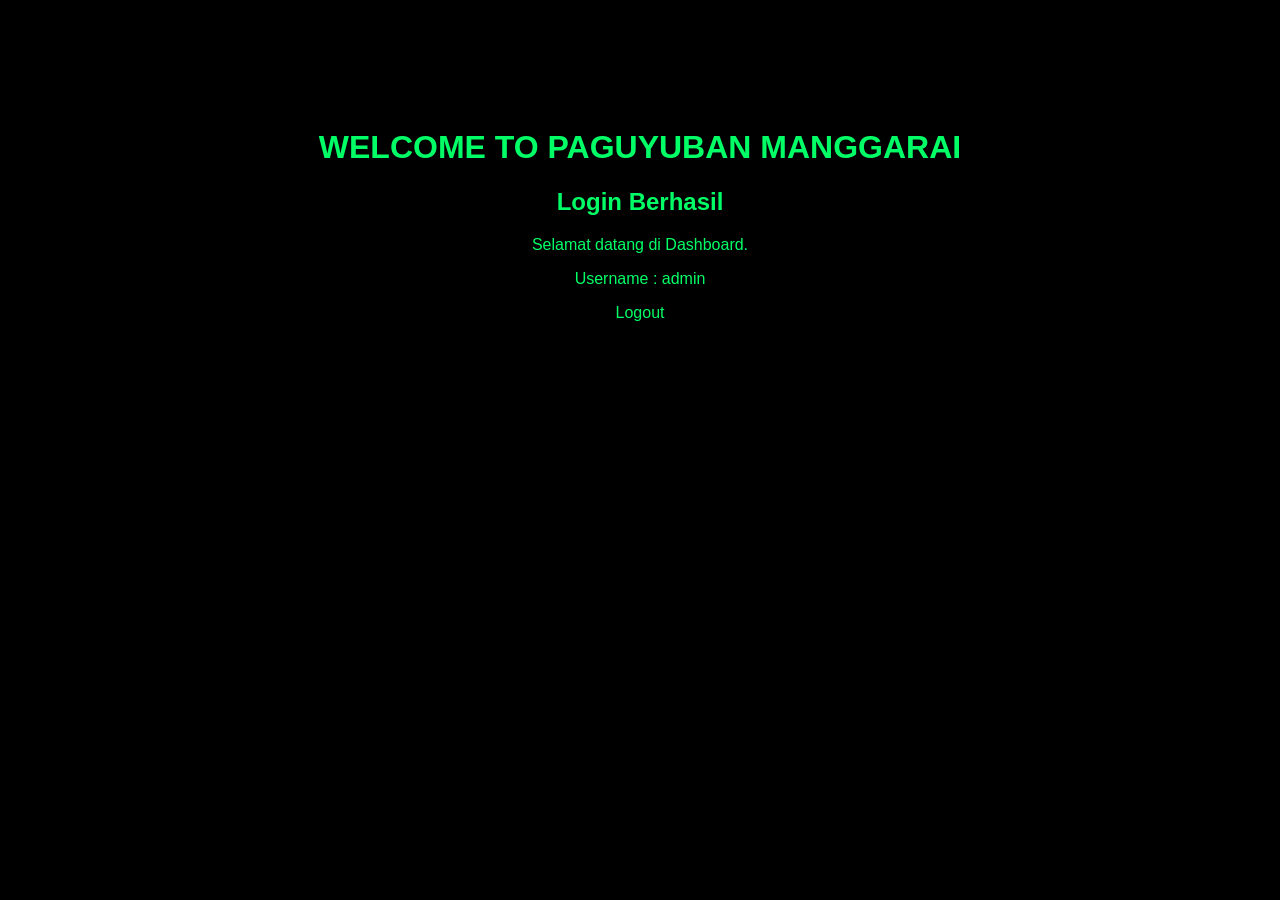
==== dashboard.html @ ed9c6b28 "dashboard.html Dashboard ini merupakan halaman utama setelah pengguna berhasil login ke sistem. Tamp" ====
<!DOCTYPE html>
<html lang="id">
<head>
<meta charset="UTF-8">
<title>Dashboard</title>
<style>
body{
background:#000;
color:#00ff66;
font-family:Arial;
text-align:center;
padding-top:100px;
}
a{
color:#00ff66;
text-decoration:none;
}
</style>
</head>
<body>

<h1>WELCOME TO PAGUYUBAN MANGGARAI</h1>

<h2>Login Berhasil</h2>

<p>Selamat datang di Dashboard.</p>

<p>Username : admin</p>

<a href="index.html">Logout</a>

</body>
</html>
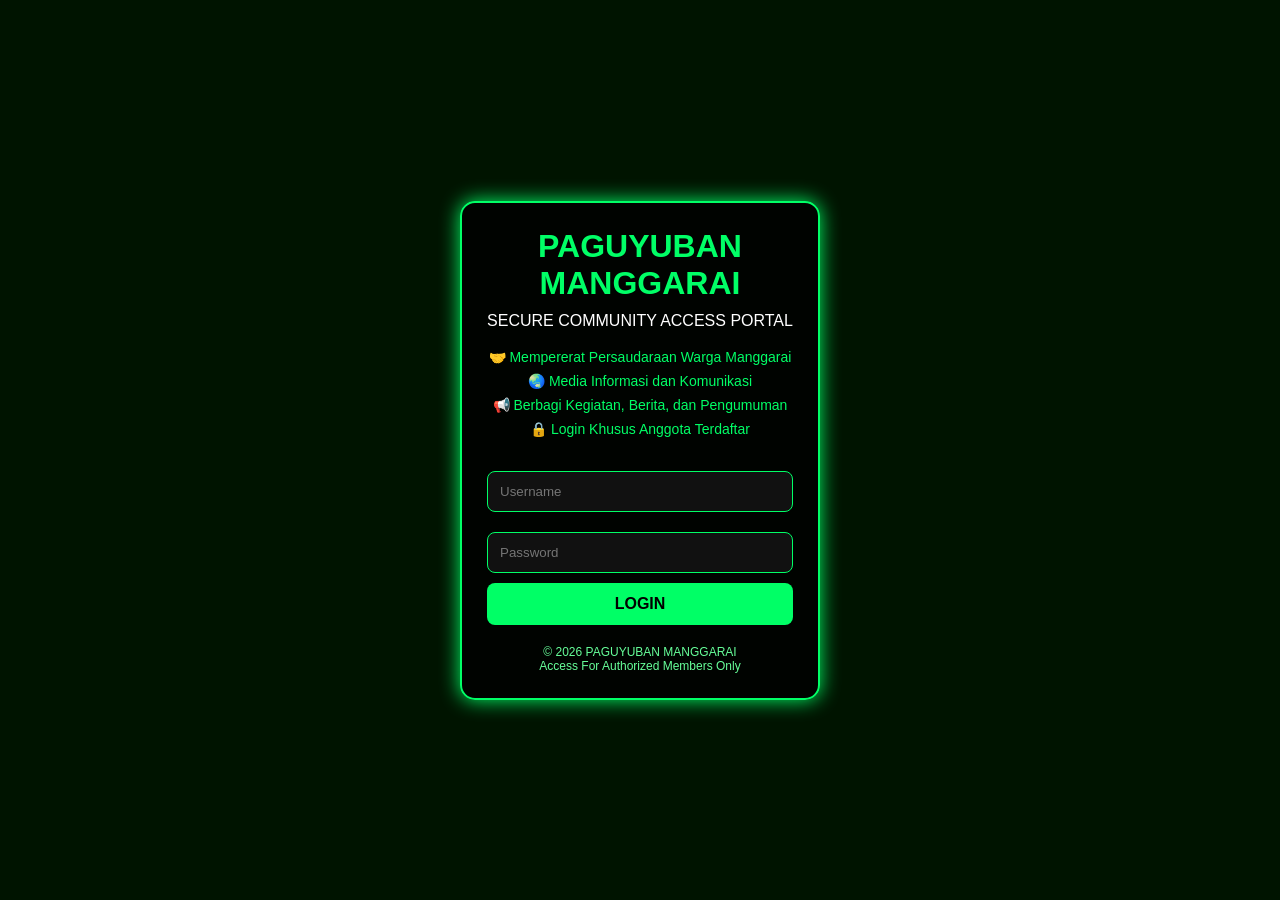
==== commit 9d7ad990: "Update dashboard.html" ====
--- a/dashboard.html
+++ b/dashboard.html
@@ -2,32 +2,57 @@
 <html lang="id">
 <head>
 <meta charset="UTF-8">
-<title>Dashboard</title>
-<style>
-body{
-background:#000;
-color:#00ff66;
-font-family:Arial;
-text-align:center;
-padding-top:100px;
-}
-a{
-color:#00ff66;
-text-decoration:none;
-}
-</style>
+<meta name="viewport" content="width=device-width, initial-scale=1.0">
+<title>Dashboard Paguyuban</title>
+<link rel="stylesheet" href="style.css">
 </head>
+
 <body>
 
-<h1>WELCOME TO PAGUYUBAN MANGGARAI</h1>
+<script src="script.js"></script>
 
-<h2>Login Berhasil</h2>
+<script>
+  cekLogin();
+</script>
 
-<p>Selamat datang di Dashboard.</p>
+<!-- SIDEBAR -->
+<div class="sidebar">
 
-<p>Username : admin</p>
+  <h2>MENU</h2>
 
-<a href="index.html">Logout</a>
+  <a href="#">👤 Anggota</a>
+  <a href="#">📰 Berita</a>
+  <a href="#">🖼️ Galeri</a>
+  <a href="#">📢 Pengumuman</a>
+  <a href="#">⚙️ Pengaturan</a>
+
+  <a href="#" onclick="logout()">🚪 Logout</a>
+
+</div>
+
+<!-- MAIN CONTENT -->
+<div class="main">
+
+  <h1>💀 DASHBOARD SYSTEM ACTIVE</h1>
+
+  <p>Selamat datang di sistem Paguyuban Manggarai</p>
+
+  <div class="card">
+    <h3>Total Anggota</h3>
+    <p>120 User</p>
+  </div>
+
+  <div class="card">
+    <h3>Berita Terbaru</h3>
+    <p>Sistem komunitas berjalan normal</p>
+  </div>
+
+  <div class="card">
+    <h3>Status Sistem</h3>
+    <p>🟢 ONLINE</p>
+  </div>
+
+</div>
 
 </body>
-</html>
+</html>
--- a/style.css
+++ b/style.css
@@ -0,0 +1,84 @@
+*{
+margin:0;
+padding:0;
+box-sizing:border-box;
+font-family:Arial,sans-serif;
+}
+
+body{
+background:#000;
+display:flex;
+justify-content:center;
+align-items:center;
+height:100vh;
+overflow:hidden;
+}
+
+.matrix{
+position:fixed;
+width:100%;
+height:100%;
+background:linear-gradient(rgba(0,255,0,.08),rgba(0,255,0,.08));
+background-color:#000;
+}
+
+.login-box{
+position:relative;
+width:90%;
+max-width:360px;
+background:rgba(0,0,0,.85);
+border:2px solid #00ff66;
+border-radius:15px;
+padding:25px;
+text-align:center;
+box-shadow:0 0 20px #00ff66;
+}
+
+h1{
+color:#00ff66;
+margin-bottom:10px;
+}
+
+.sub{
+color:#fff;
+margin-bottom:15px;
+}
+
+.visi{
+color:#00ff66;
+font-size:14px;
+line-height:24px;
+margin-bottom:20px;
+}
+
+input{
+width:100%;
+padding:12px;
+margin:10px 0;
+background:#111;
+border:1px solid #00ff66;
+border-radius:8px;
+color:#fff;
+}
+
+button{
+width:100%;
+padding:12px;
+background:#00ff66;
+color:#000;
+border:none;
+border-radius:8px;
+font-size:16px;
+font-weight:bold;
+cursor:pointer;
+}
+
+button:hover{
+background:#00cc55;
+}
+
+.footer{
+margin-top:20px;
+color:#66ff99;
+font-size:12px;
+}
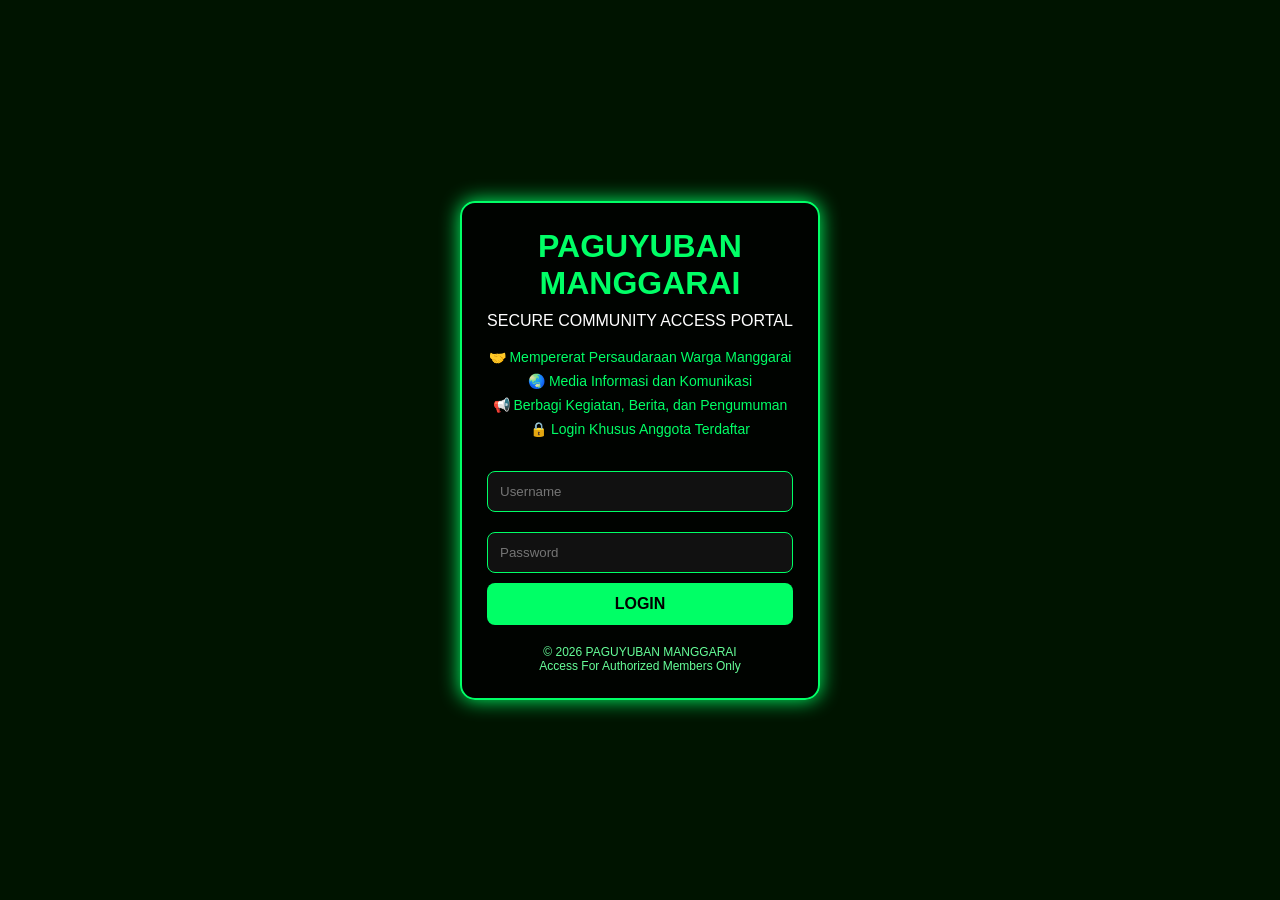
==== commit a5fb821e: "Update dashboard.html" ====
--- a/dashboard.html
+++ b/dashboard.html
@@ -37,6 +37,7 @@
 
   <p>Selamat datang di sistem Paguyuban Manggarai</p>
 
+  <!-- CARD STATISTIK -->
   <div class="card">
     <h3>Total Anggota</h3>
     <p>120 User</p>
@@ -52,7 +53,51 @@
     <p>🟢 ONLINE</p>
   </div>
 
+  <!-- ========================= -->
+  <!-- FORM ANGGOTA (BARU) -->
+  <!-- ========================= -->
+
+  <div class="card">
+
+    <h3>➕ TAMBAH ANGGOTA</h3>
+
+    <input type="text" id="nama" placeholder="Nama">
+
+    <select id="jk">
+      <option value="">Jenis Kelamin</option>
+      <option value="Laki-laki">Laki-laki</option>
+      <option value="Perempuan">Perempuan</option>
+    </select>
+
+    <input type="text" id="statusAnggota" placeholder="Status Anggota">
+    <input type="text" id="code" placeholder="Code Anggota">
+    <input type="text" id="hp" placeholder="No HP">
+    <input type="text" id="divisi" placeholder="PT / Divisi">
+
+    <select id="onoff">
+      <option value="">Status ON/OFF</option>
+      <option value="ON">ON</option>
+      <option value="OFF">OFF</option>
+    </select>
+
+    <button onclick="tambahAnggota()">Simpan</button>
+
+  </div>
+
+  <!-- LIST ANGGOTA -->
+  <div class="card">
+
+    <h3>📋 DAFTAR ANGGOTA</h3>
+
+    <ul id="listAnggota"></ul>
+
+  </div>
+
 </div>
+
+<script>
+  tampilkanAnggota();
+</script>
 
 </body>
 </html>
--- a/style.css
+++ b/style.css
@@ -1,84 +1,134 @@
 *{
-margin:0;
-padding:0;
-box-sizing:border-box;
-font-family:Arial,sans-serif;
+  margin:0;
+  padding:0;
+  box-sizing:border-box;
+  font-family:Arial,sans-serif;
 }
 
 body{
-background:#000;
-display:flex;
-justify-content:center;
-align-items:center;
-height:100vh;
-overflow:hidden;
+  background:#000;
+  display:flex;
+  justify-content:center;
+  align-items:center;
+  height:100vh;
+  overflow:hidden;
 }
 
+/* MATRIX BACKGROUND */
 .matrix{
-position:fixed;
-width:100%;
-height:100%;
-background:linear-gradient(rgba(0,255,0,.08),rgba(0,255,0,.08));
-background-color:#000;
+  position:fixed;
+  width:100%;
+  height:100%;
+  background:linear-gradient(rgba(0,255,0,.08),rgba(0,255,0,.08));
+  background-color:#000;
+  z-index:-1;
 }
 
+/* LOGIN BOX */
 .login-box{
-position:relative;
-width:90%;
-max-width:360px;
-background:rgba(0,0,0,.85);
-border:2px solid #00ff66;
-border-radius:15px;
-padding:25px;
-text-align:center;
-box-shadow:0 0 20px #00ff66;
+  position:relative;
+  width:90%;
+  max-width:360px;
+  background:rgba(0,0,0,.85);
+  border:2px solid #00ff66;
+  border-radius:15px;
+  padding:25px;
+  text-align:center;
+  box-shadow:0 0 20px #00ff66;
 }
 
 h1{
-color:#00ff66;
-margin-bottom:10px;
+  color:#00ff66;
+  margin-bottom:10px;
 }
 
 .sub{
-color:#fff;
-margin-bottom:15px;
+  color:#fff;
+  margin-bottom:15px;
 }
 
 .visi{
-color:#00ff66;
-font-size:14px;
-line-height:24px;
-margin-bottom:20px;
+  color:#00ff66;
+  font-size:14px;
+  line-height:24px;
+  margin-bottom:20px;
 }
 
 input{
-width:100%;
-padding:12px;
-margin:10px 0;
-background:#111;
-border:1px solid #00ff66;
-border-radius:8px;
-color:#fff;
+  width:100%;
+  padding:12px;
+  margin:10px 0;
+  background:#111;
+  border:1px solid #00ff66;
+  border-radius:8px;
+  color:#fff;
 }
 
 button{
-width:100%;
-padding:12px;
-background:#00ff66;
-color:#000;
-border:none;
-border-radius:8px;
-font-size:16px;
-font-weight:bold;
-cursor:pointer;
+  width:100%;
+  padding:12px;
+  background:#00ff66;
+  color:#000;
+  border:none;
+  border-radius:8px;
+  font-size:16px;
+  font-weight:bold;
+  cursor:pointer;
 }
 
 button:hover{
-background:#00cc55;
+  background:#00cc55;
 }
 
 .footer{
-margin-top:20px;
-color:#66ff99;
-font-size:12px;
+  margin-top:20px;
+  color:#66ff99;
+  font-size:12px;
 }
+
+/* ========================= */
+/* DASHBOARD STYLE */
+/* ========================= */
+
+.sidebar{
+  width:200px;
+  height:100vh;
+  position:fixed;
+  left:0;
+  top:0;
+  background:#001a00;
+  padding:20px;
+  box-shadow:0 0 10px #00ff66;
+}
+
+.sidebar h2{
+  color:#00ff66;
+  margin-bottom:15px;
+}
+
+.sidebar a{
+  display:block;
+  color:#00ff66;
+  text-decoration:none;
+  margin:12px 0;
+  font-size:14px;
+}
+
+.sidebar a:hover{
+  color:#ffffff;
+}
+
+.main{
+  margin-left:220px;
+  padding:20px;
+  color:#00ff66;
+}
+
+.card{
+  border:1px solid #00ff66;
+  padding:15px;
+  margin-top:15px;
+  border-radius:10px;
+  box-shadow:0 0 10px #00ff66;
+  background:rgba(0,0,0,.6);
+}
